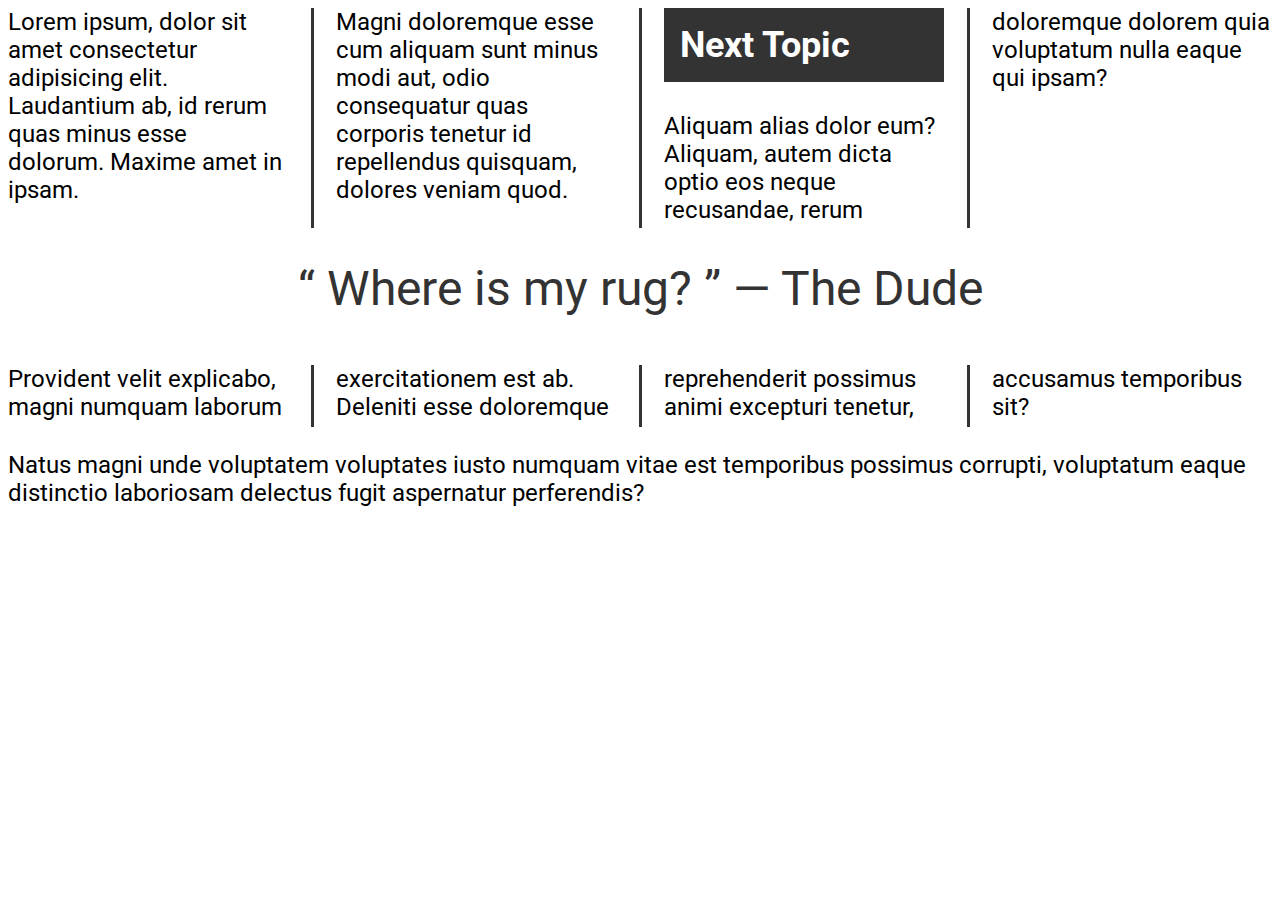
==== css_course-main/12_lesson_starter/index.html @ 8bc6d83d "Initial Build" ====
<!DOCTYPE html>
<html lang="en">

<head>
    <meta charset="UTF-8">
    <meta http-equiv="X-UA-Compatible" content="IE=edge">
    <meta name="viewport" content="width=device-width, initial-scale=1.0">
    <title>CSS Columns</title>
    <link rel="stylesheet" href="css/style.css">
</head>

<body>
    <section class="columns">
        <p>Lorem ipsum, dolor sit amet consectetur adipisicing elit. Laudantium ab, id rerum quas minus esse dolorum. Maxime amet in ipsam.</p>
        <p>Magni doloremque esse cum aliquam sunt minus modi aut, odio consequatur quas corporis tenetur id repellendus quisquam, dolores veniam quod.</p>
        <h2>Next Topic</h2>
        <p>Aliquam alias dolor eum? Aliquam, autem dicta optio eos neque recusandae, rerum doloremque dolorem quia voluptatum nulla eaque qui ipsam?</p>
        <p class="quote">&#8220; Where is my rug? &#8221; <span class="nowrap">&#8212; The Dude</span></p>
        <p>Provident velit explicabo, magni numquam laborum exercitationem est ab. Deleniti esse doloremque reprehenderit possimus animi excepturi tenetur, accusamus temporibus sit?</p>
    </section>
    <p>Natus magni unde voluptatem voluptates iusto numquam vitae est temporibus possimus corrupti, voluptatum eaque
        distinctio laboriosam delectus fugit aspernatur perferendis?</p>
    
</body>

</html>
---- css_course-main/12_lesson_starter/css/style.css ----
@import url("https://fonts.googleapis.com/css2?family=Roboto&display=swap");

body {
  font-family: "Roboto", sans-serif;
  font-size: 1.5rem;
}

.columns {
  column-count: 4;
  column-width: 250px;
  columns: 4 150px;
  column-rule: 3px solid #333;
  column-gap: 3rem
}

.columns p {
  margin-top: 0;
}

.columns h2 {
  margin-top: 0;
  background-color: #333;
  color: #fff;
  padding: 1rem;
  break-inside: avoid;
  break-before: column; /* not great idea to use this */
}

.columns .quote {
  margin-top: 2rem;
  font-size: 3rem;
  text-align: center;
  color: #333;
  column-span: all;
}

.nowrap {
  white-space: nowrap;
}
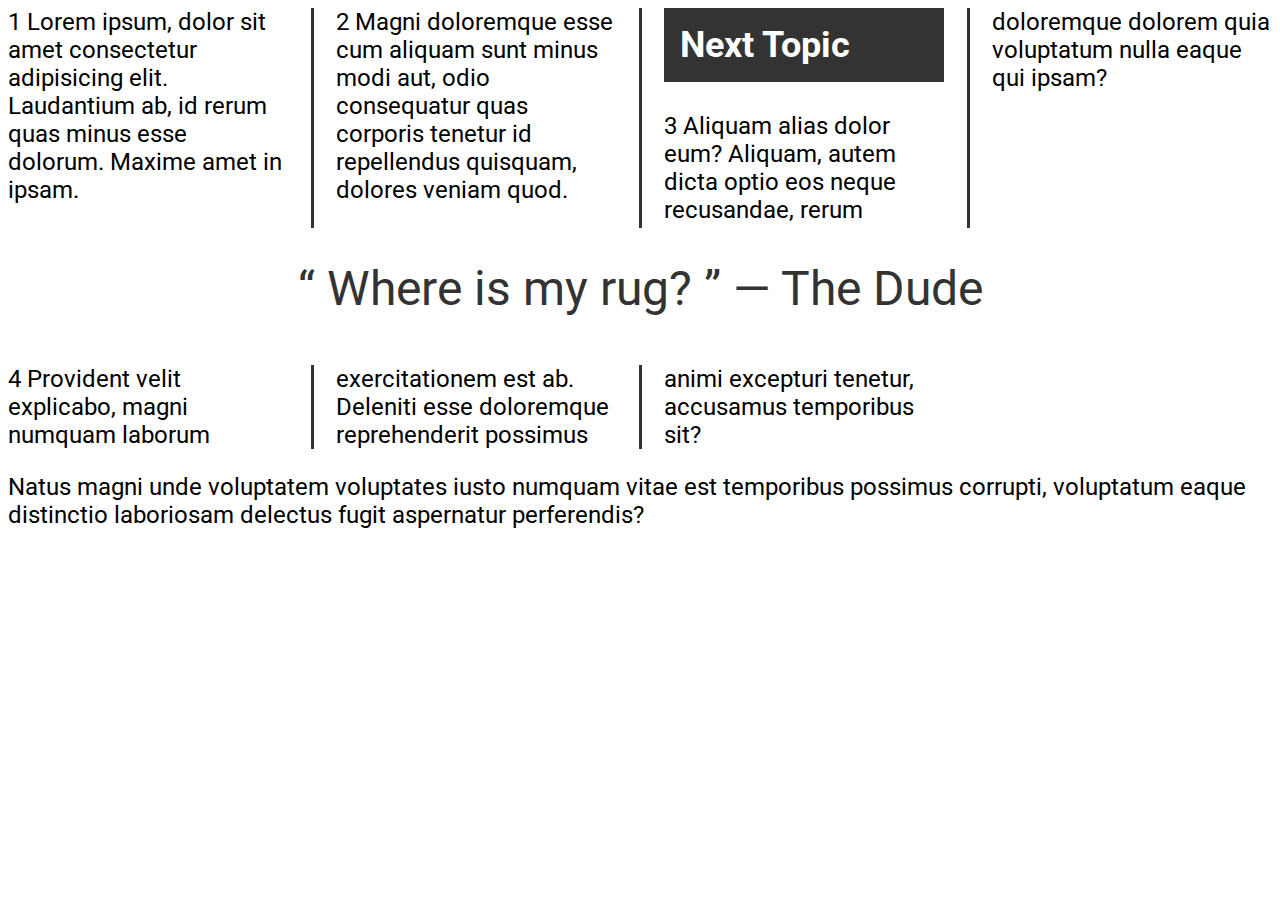
==== commit 43fb8ef1: "practice modifications..." ====
--- a/css_course-main/12_lesson_starter/index.html
+++ b/css_course-main/12_lesson_starter/index.html
@@ -11,12 +11,12 @@
 
 <body>
     <section class="columns">
-        <p>Lorem ipsum, dolor sit amet consectetur adipisicing elit. Laudantium ab, id rerum quas minus esse dolorum. Maxime amet in ipsam.</p>
-        <p>Magni doloremque esse cum aliquam sunt minus modi aut, odio consequatur quas corporis tenetur id repellendus quisquam, dolores veniam quod.</p>
+        <p>1 Lorem ipsum, dolor sit amet consectetur adipisicing elit. Laudantium ab, id rerum quas minus esse dolorum. Maxime amet in ipsam.</p>
+        <p>2 Magni doloremque esse cum aliquam sunt minus modi aut, odio consequatur quas corporis tenetur id repellendus quisquam, dolores veniam quod.</p>
         <h2>Next Topic</h2>
-        <p>Aliquam alias dolor eum? Aliquam, autem dicta optio eos neque recusandae, rerum doloremque dolorem quia voluptatum nulla eaque qui ipsam?</p>
+        <p>3 Aliquam alias dolor eum? Aliquam, autem dicta optio eos neque recusandae, rerum doloremque dolorem quia voluptatum nulla eaque qui ipsam?</p>
         <p class="quote">&#8220; Where is my rug? &#8221; <span class="nowrap">&#8212; The Dude</span></p>
-        <p>Provident velit explicabo, magni numquam laborum exercitationem est ab. Deleniti esse doloremque reprehenderit possimus animi excepturi tenetur, accusamus temporibus sit?</p>
+        <p>4 Provident velit explicabo, magni numquam laborum exercitationem est ab. Deleniti esse doloremque reprehenderit possimus animi excepturi tenetur, accusamus temporibus sit?</p>
     </section>
     <p>Natus magni unde voluptatem voluptates iusto numquam vitae est temporibus possimus corrupti, voluptatum eaque
         distinctio laboriosam delectus fugit aspernatur perferendis?</p>
--- a/css_course-main/12_lesson_starter/css/style.css
+++ b/css_course-main/12_lesson_starter/css/style.css
@@ -6,9 +6,9 @@
 }
 
 .columns {
-  column-count: 4;
-  column-width: 250px;
-  columns: 4 150px;
+  /* column-count: 4;
+  column-width: 250px; */
+  columns: 4 150px; /* same as above 2 */
   column-rule: 3px solid #333;
   column-gap: 3rem
 }
